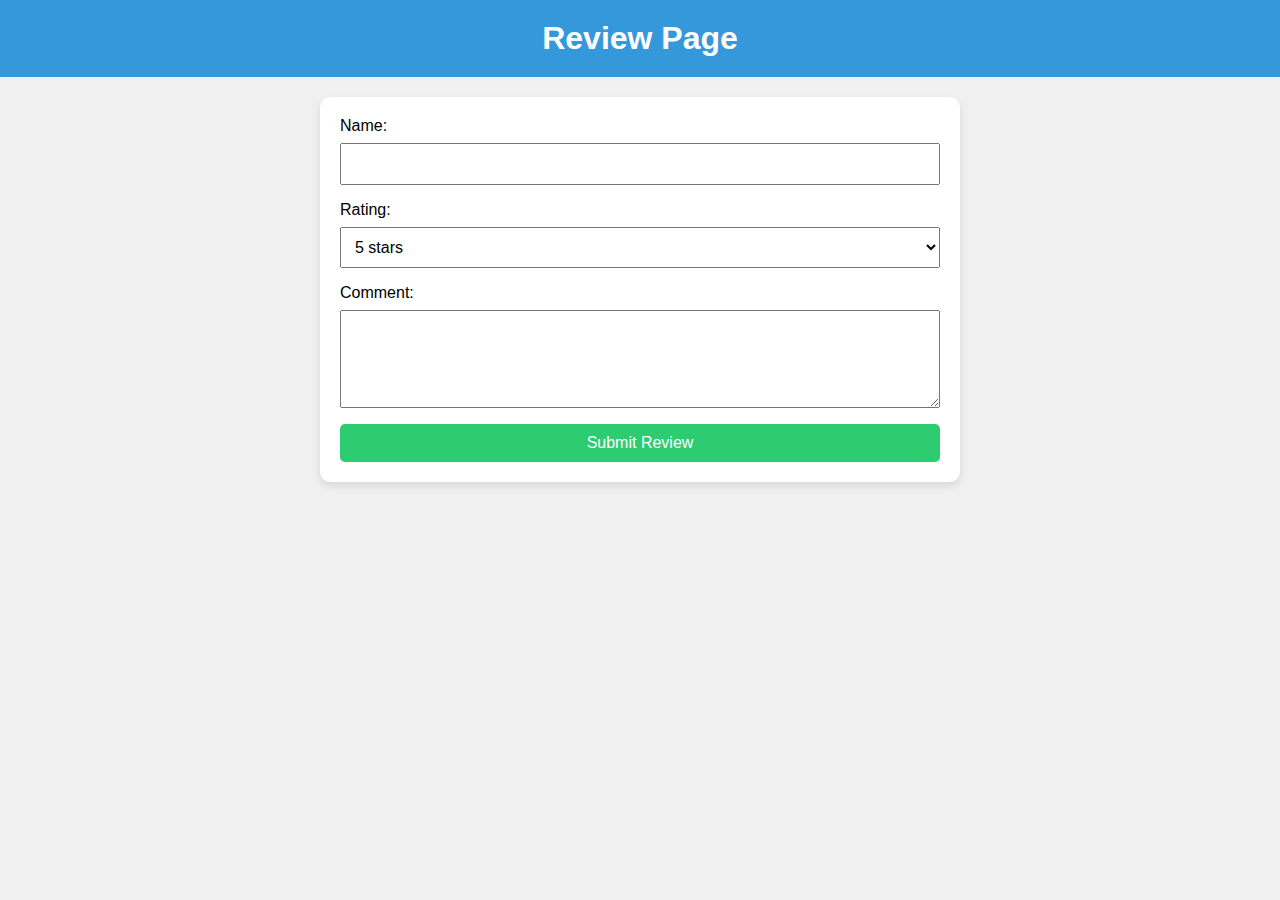
==== review.html @ 5f3b4e58 "Successful" ====
<!DOCTYPE html>
<html lang="en">

<head>
    <meta charset="UTF-8">
    <meta name="viewport" content="width=device-width, initial-scale=1.0">
    <title>Review Page</title>
    <link rel="stylesheet" href="review.css">
</head>

<body>

    <header>
        <h1>Review Page</h1>
    </header>

    <main>
        <form id="reviewForm">
            <label for="name">Name:</label>
            <input type="text" id="name" name="name" required>

            <label for="rating">Rating:</label>
            <select id="rating" name="rating" required>
                <option value="5">5 stars</option>
                <option value="4">4 stars</option>
                <option value="3">3 stars</option>
                <option value="2">2 stars</option>
                <option value="1">1 star</option>
            </select>

            <label for="comment">Comment:</label>
            <textarea id="comment" name="comment" rows="4" required></textarea>

            <button type="submit">Submit Review</button>
        </form>
    </main>

    <script src="review-scripts.js"></script>
</body>

</html>
---- review.css ----
body {
    font-family: 'Arial', sans-serif;
    margin: 0;
    padding: 0;
    background-color: #f0f0f0;
}

header {
    background-color: #3498db;
    color: #fff;
    text-align: center;
    padding: 20px;
}

header h1 {
    margin: 0;
}

main {
    max-width: 600px;
    margin: 20px auto;
    padding: 20px;
    background-color: #fff;
    border-radius: 10px;
    box-shadow: 0 4px 8px rgba(0, 0, 0, 0.1);
}

form {
    display: flex;
    flex-direction: column;
}

label {
    margin-bottom: 8px;
}

input,
select,
textarea {
    margin-bottom: 16px;
    padding: 10px;
    font-size: 16px;
}

button {
    padding: 10px 20px;
    font-size: 16px;
    background-color: #2ecc71;
    color: #fff;
    cursor: pointer;
    border: none;
    border-radius: 5px;
}
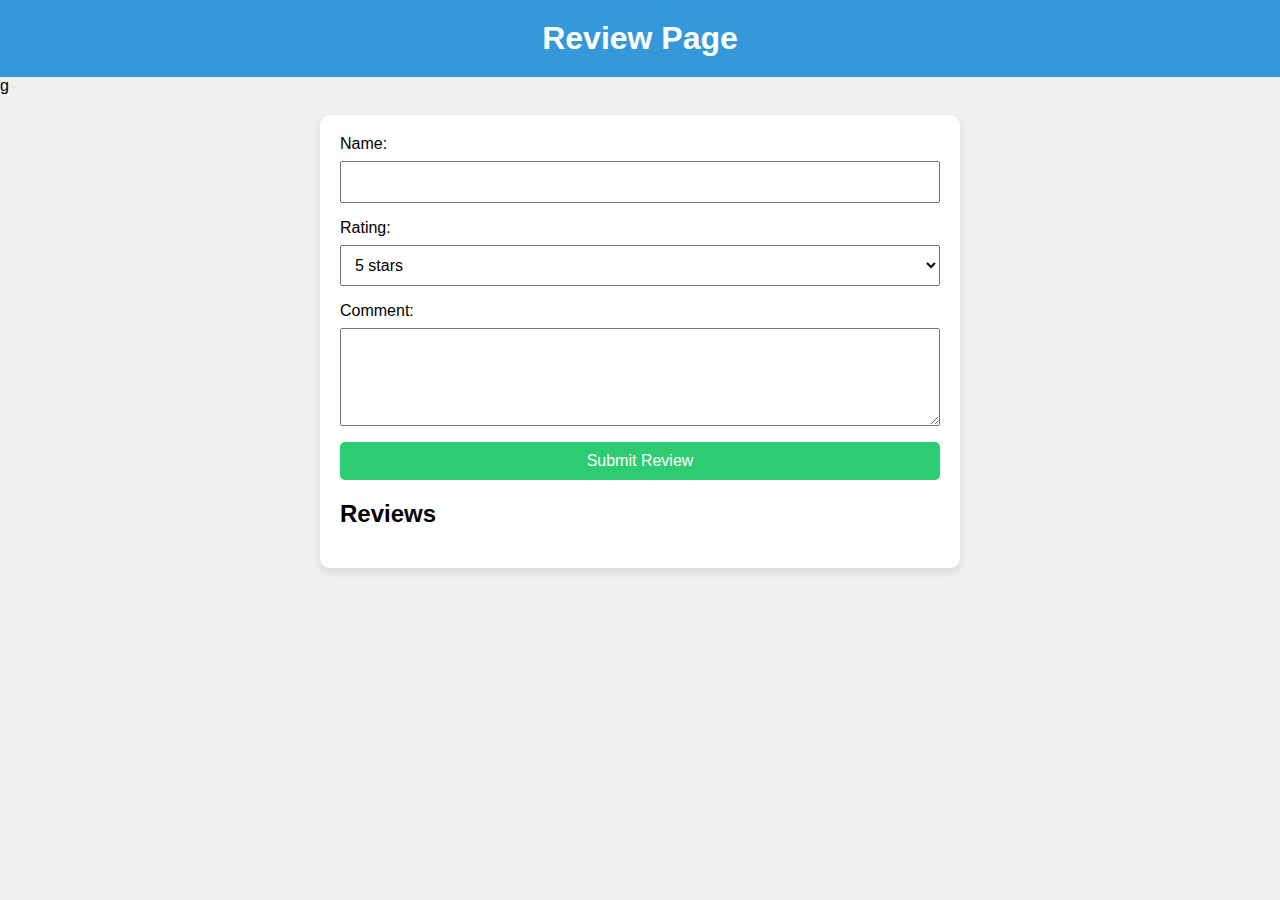
==== commit 6a1f42a1: "sucess" ====
--- a/review.html
+++ b/review.html
@@ -13,7 +13,7 @@
     <header>
         <h1>Review Page</h1>
     </header>
-
+g
     <main>
         <form id="reviewForm">
             <label for="name">Name:</label>
@@ -33,6 +33,12 @@
 
             <button type="submit">Submit Review</button>
         </form>
+
+        <!-- Display reviews section -->
+        <section id="reviewsSection">
+            <h2>Reviews</h2>
+            <ul id="reviewsList"></ul>
+        </section>
     </main>
 
     <script src="review-scripts.js"></script>
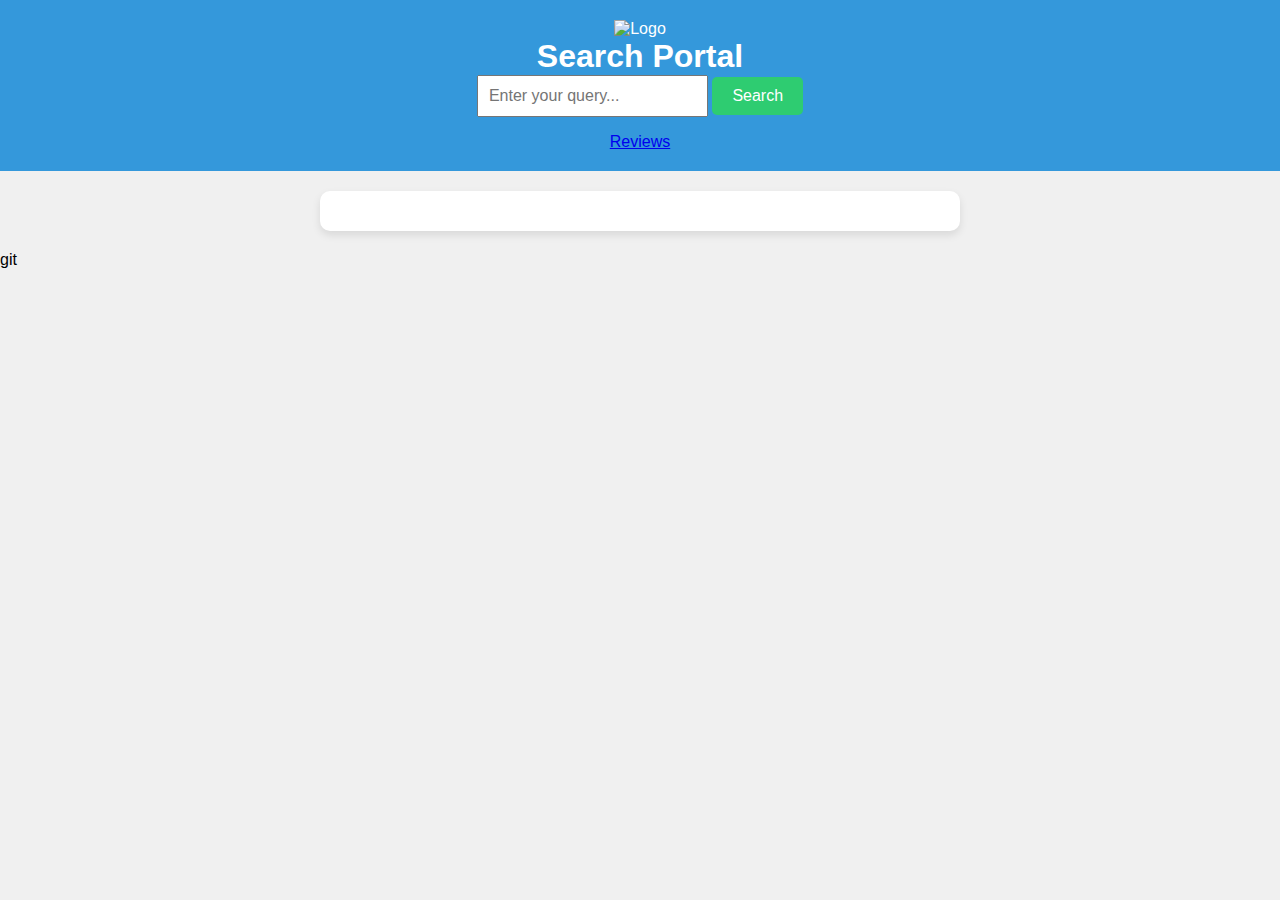
==== commit ebff2c95: "s" ====
--- a/review.html
+++ b/review.html
@@ -4,44 +4,33 @@
 <head>
     <meta charset="UTF-8">
     <meta name="viewport" content="width=device-width, initial-scale=1.0">
-    <title>Review Page</title>
+    <title>Search Portal</title>
     <link rel="stylesheet" href="review.css">
 </head>
 
 <body>
 
     <header>
-        <h1>Review Page</h1>
+        <img src="path/to/your/logo.png" alt="Logo" id="logo">
+        <div class="header-content">
+            <h1>Search Portal</h1>
+            <div class="search-container">
+                <input type="text" id="searchInput" placeholder="Enter your query...">
+                <button onclick="showMockResults()">Search</button>
+            </div>
+            <div class="nav-links">
+                <a href="review.html">Reviews</a>
+            </div>
+        </div>
     </header>
-g
+
     <main>
-        <form id="reviewForm">
-            <label for="name">Name:</label>
-            <input type="text" id="name" name="name" required>
-
-            <label for="rating">Rating:</label>
-            <select id="rating" name="rating" required>
-                <option value="5">5 stars</option>
-                <option value="4">4 stars</option>
-                <option value="3">3 stars</option>
-                <option value="2">2 stars</option>
-                <option value="1">1 star</option>
-            </select>
-
-            <label for="comment">Comment:</label>
-            <textarea id="comment" name="comment" rows="4" required></textarea>
-
-            <button type="submit">Submit Review</button>
-        </form>
-
-        <!-- Display reviews section -->
-        <section id="reviewsSection">
-            <h2>Reviews</h2>
-            <ul id="reviewsList"></ul>
-        </section>
+        <!-- Rest of your content -->
     </main>
 
-    <script src="review-scripts.js"></script>
+    <script src="https://code.jquery.com/jquery-3.6.4.min.js"></script>
+    <script src="scripts.js"></script>
 </body>
 
 </html>
+git 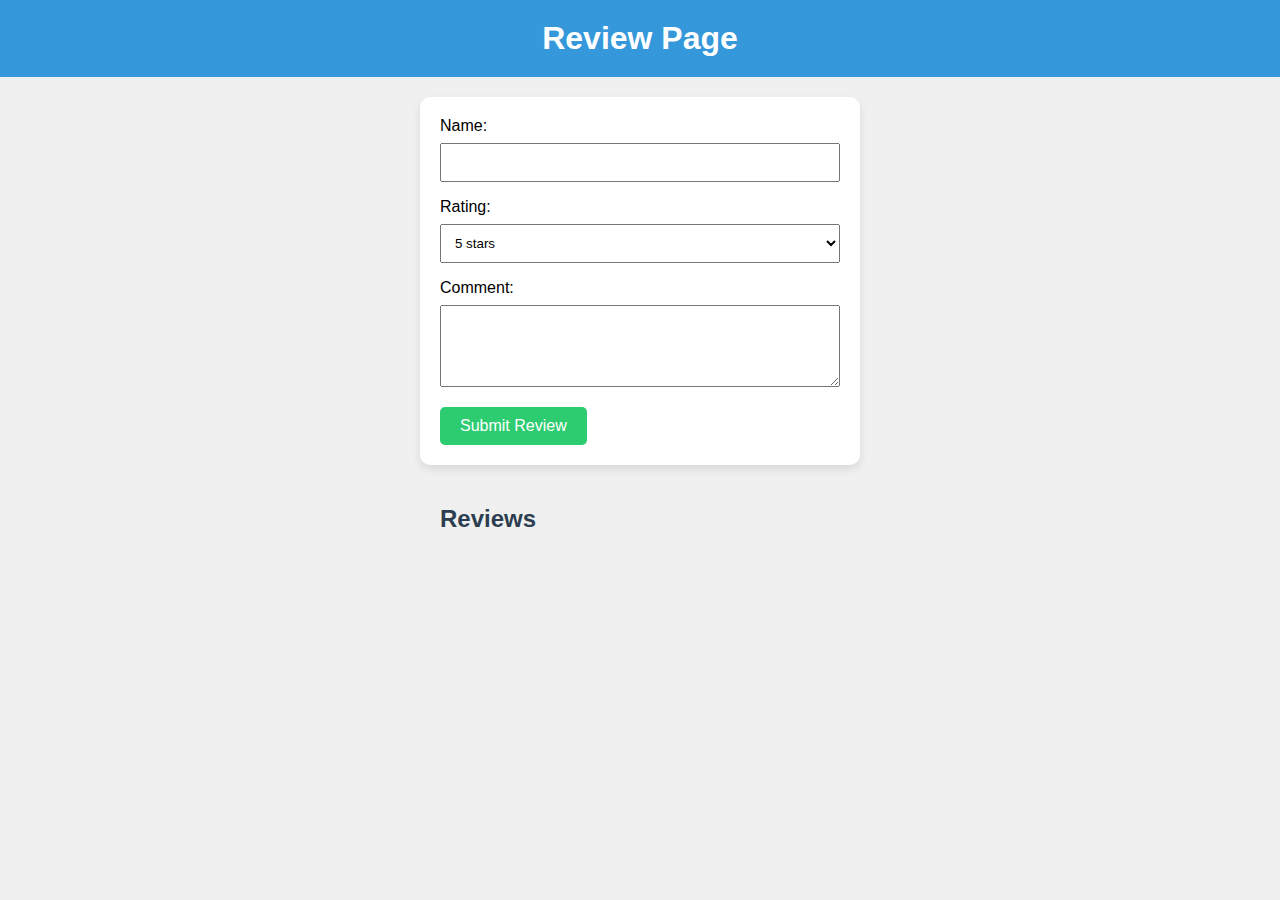
==== commit 3d920712: "s" ====
--- a/review.html
+++ b/review.html
@@ -4,33 +4,44 @@
 <head>
     <meta charset="UTF-8">
     <meta name="viewport" content="width=device-width, initial-scale=1.0">
-    <title>Search Portal</title>
+    <title>Review Page</title>
     <link rel="stylesheet" href="review.css">
 </head>
 
 <body>
 
     <header>
-        <img src="path/to/your/logo.png" alt="Logo" id="logo">
-        <div class="header-content">
-            <h1>Search Portal</h1>
-            <div class="search-container">
-                <input type="text" id="searchInput" placeholder="Enter your query...">
-                <button onclick="showMockResults()">Search</button>
-            </div>
-            <div class="nav-links">
-                <a href="review.html">Reviews</a>
-            </div>
-        </div>
+        <h1>Review Page</h1>
     </header>
 
     <main>
-        <!-- Rest of your content -->
+        <form id="reviewForm">
+            <label for="name">Name:</label>
+            <input type="text" id="name" name="name" required>
+
+            <label for="rating">Rating:</label>
+            <select id="rating" name="rating" required>
+                <option value="5">5 stars</option>
+                <option value="4">4 stars</option>
+                <option value="3">3 stars</option>
+                <option value="2">2 stars</option>
+                <option value="1">1 star</option>
+            </select>
+
+            <label for="comment">Comment:</label>
+            <textarea id="comment" name="comment" rows="4" required></textarea>
+
+            <button type="submit">Submit Review</button>
+        </form>
+
+        <!-- Display reviews section -->
+        <section id="reviewsSection">
+            <h2>Reviews</h2>
+            <ul id="reviewsList"></ul>
+        </section>
     </main>
 
-    <script src="https://code.jquery.com/jquery-3.6.4.min.js"></script>
-    <script src="scripts.js"></script>
+    <script src="review-scripts.js"></script>
 </body>
 
 </html>
-git --- a/review.css
+++ b/review.css
@@ -17,37 +17,66 @@
 }
 
 main {
-    max-width: 600px;
-    margin: 20px auto;
+    display: flex;
+    flex-direction: column;
+    align-items: center;
     padding: 20px;
+}
+
+form {
+    width: 60%;
+    max-width: 400px;
     background-color: #fff;
+    padding: 20px;
     border-radius: 10px;
     box-shadow: 0 4px 8px rgba(0, 0, 0, 0.1);
 }
 
-form {
-    display: flex;
-    flex-direction: column;
-}
-
-label {
+form label {
+    display: block;
     margin-bottom: 8px;
 }
 
-input,
-select,
-textarea {
+form input,
+form select,
+form textarea {
+    width: 100%;
+    padding: 10px;
     margin-bottom: 16px;
-    padding: 10px;
-    font-size: 16px;
+    box-sizing: border-box;
 }
 
-button {
+form button {
+    background-color: #2ecc71;
+    color: #fff;
     padding: 10px 20px;
     font-size: 16px;
-    background-color: #2ecc71;
-    color: #fff;
     cursor: pointer;
     border: none;
     border-radius: 5px;
 }
+
+#reviewsSection {
+    margin-top: 20px;
+    width: 60%;
+    max-width: 400px;
+}
+
+#reviewsSection h2 {
+    color: #2c3e50;
+}
+
+#reviewsList {
+    list-style-type: none;
+    padding: 0;
+    margin: 0;
+}
+
+#reviewsList li {
+    background-color: #fff;
+    border: 1px solid #ddd;
+    border-radius: 5px;
+    margin-bottom: 10px;
+    padding: 10px;
+    box-shadow: 0 4px 8px rgba(0, 0, 0, 0.1);
+}
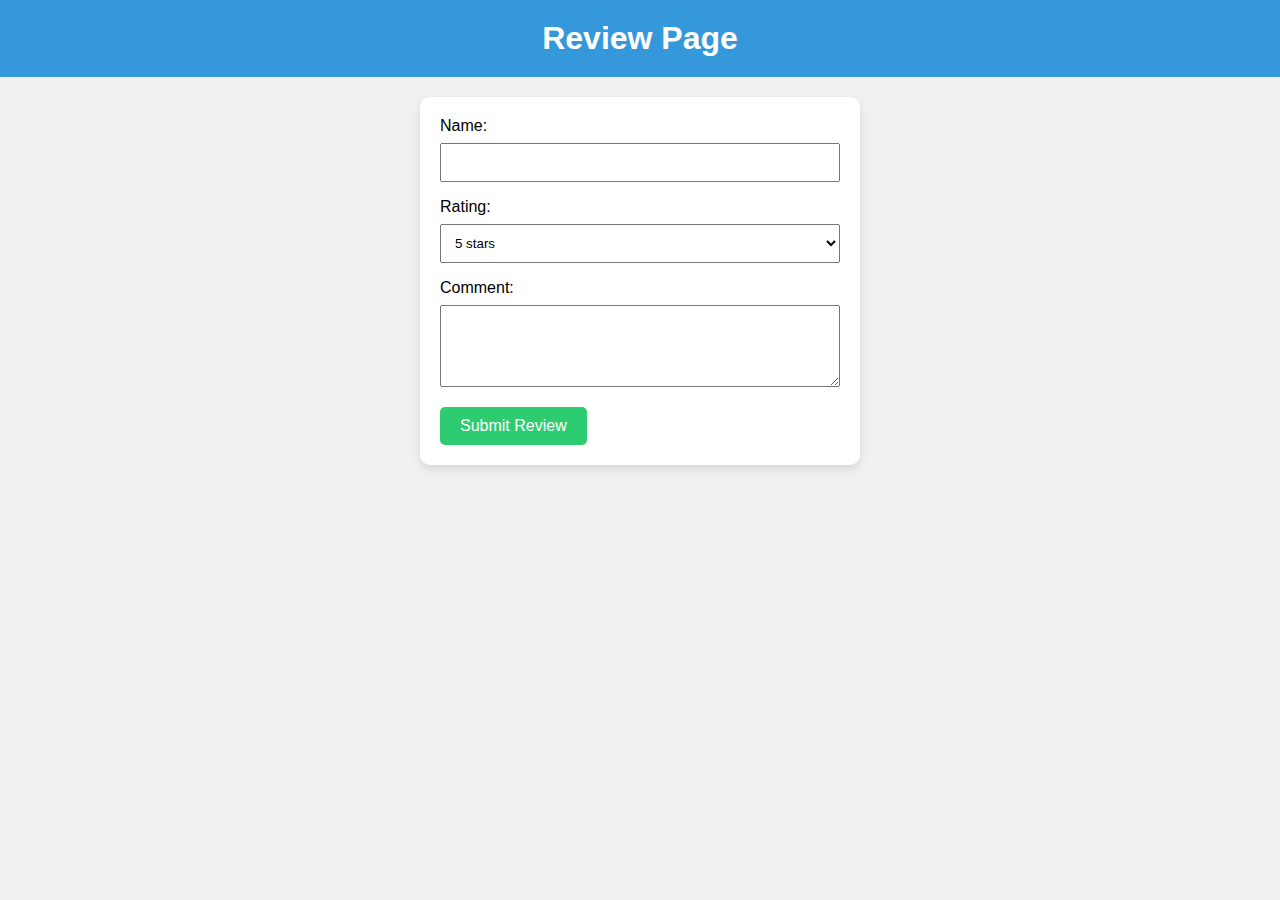
==== commit 93f51b39: "S" ====
--- a/review.html
+++ b/review.html
@@ -34,11 +34,7 @@
             <button type="submit">Submit Review</button>
         </form>
 
-        <!-- Display reviews section -->
-        <section id="reviewsSection">
-            <h2>Reviews</h2>
-            <ul id="reviewsList"></ul>
-        </section>
+        
     </main>
 
     <script src="review-scripts.js"></script>
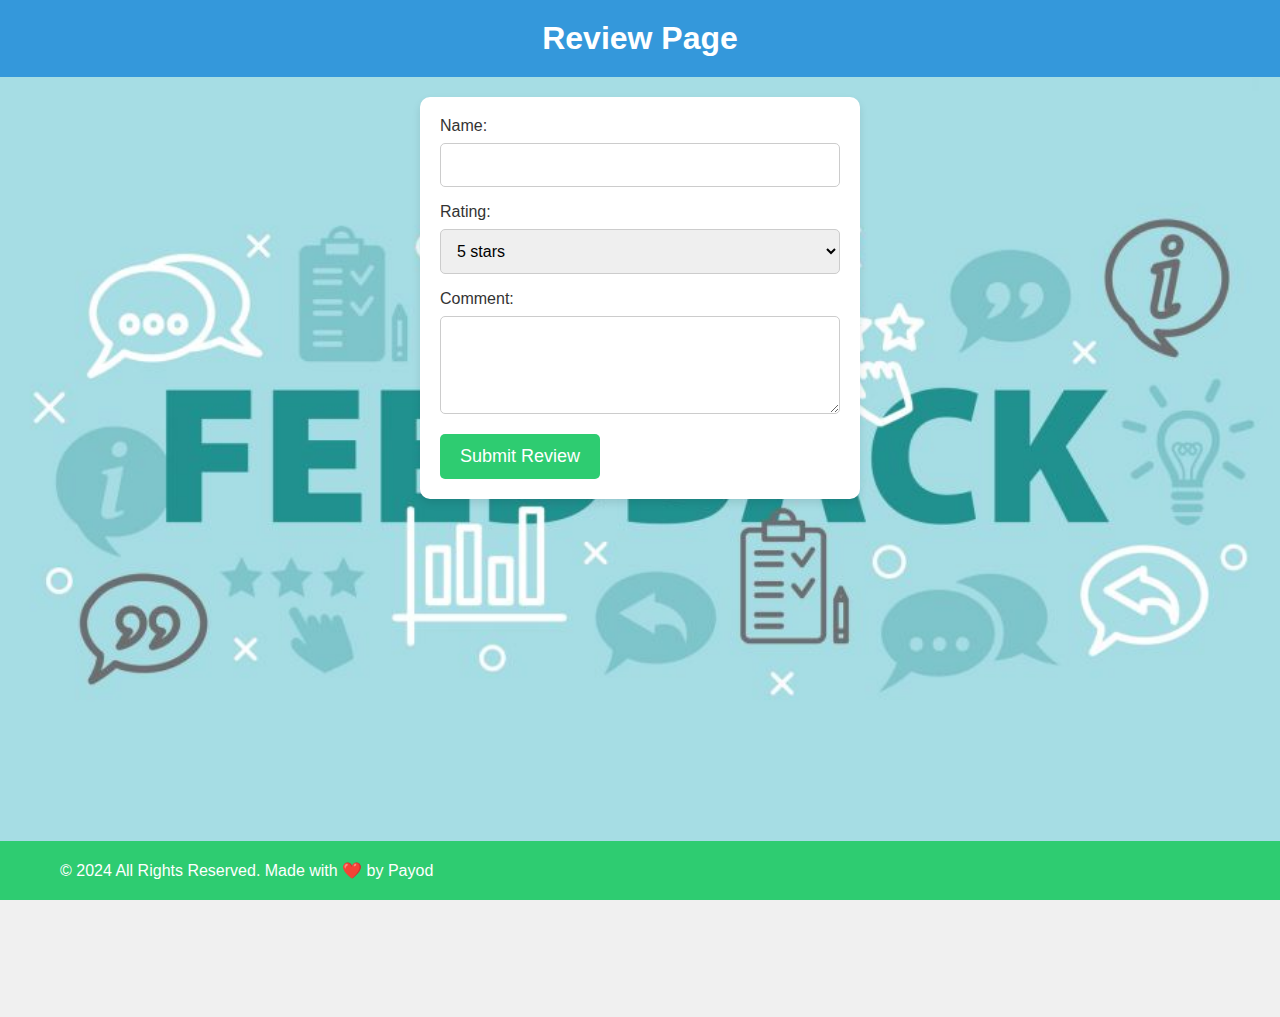
==== commit 987dc3fa: "S" ====
--- a/review.html
+++ b/review.html
@@ -39,5 +39,11 @@
 
     <script src="review-scripts.js"></script>
 </body>
+<footer>
+    <div class="footer-container">
+        <p>&copy; 2024 All Rights Reserved. Made with ❤️ by Payod</p>
+    </div>
+</footer>
+
 
 </html>
--- a/review.css
+++ b/review.css
@@ -3,6 +3,7 @@
     margin: 0;
     padding: 0;
     background-color: #f0f0f0;
+    
 }
 
 header {
@@ -21,7 +22,13 @@
     flex-direction: column;
     align-items: center;
     padding: 20px;
+    background-image: url('Images/Review.jpg'); /* Replace with the correct image path */
+    background-size: cover;
+    background-position: center;
+    background-attachment: fixed; /* Fixed background to prevent scrolling */
+    height: 100vh;
 }
+
 
 form {
     width: 60%;
@@ -35,25 +42,36 @@
 form label {
     display: block;
     margin-bottom: 8px;
+    color: #333; /* Adjusted label color */
 }
 
 form input,
 form select,
 form textarea {
     width: 100%;
-    padding: 10px;
+    padding: 12px; /* Slightly increased padding for better appearance */
     margin-bottom: 16px;
     box-sizing: border-box;
+    border: 1px solid #ccc;
+    border-radius: 5px;
+    outline: none;
+    font-size: 16px;
 }
 
 form button {
     background-color: #2ecc71;
     color: #fff;
-    padding: 10px 20px;
-    font-size: 16px;
+    padding: 12px 20px; /* Adjusted padding for better button appearance */
+    font-size: 18px; /* Increased font size for better visibility */
     cursor: pointer;
     border: none;
     border-radius: 5px;
+    transition: background-color 0.3s, box-shadow 0.3s;
+}
+
+form button:hover {
+    background-color: #27ae60; /* Darker green on hover */
+    box-shadow: 0 0 20px rgba(0, 0, 0, 0.2);
 }
 
 #reviewsSection {
@@ -75,8 +93,84 @@
 #reviewsList li {
     background-color: #fff;
     border: 1px solid #ddd;
-    border-radius: 5px;
-    margin-bottom: 10px;
-    padding: 10px;
+    border-radius: 8px; /* Slightly increased border radius for a smoother look */
+    margin-bottom: 15px;
+    padding: 15px;
     box-shadow: 0 4px 8px rgba(0, 0, 0, 0.1);
+    transition: transform 0.3s;
 }
+
+#reviewsList li:hover {
+    transform: translateY(-5px); /* Lift the review on hover */
+}
+/* Updated review.css */
+footer {
+    background-color: #34495e;
+    color: #fff;
+    text-align: center;
+    padding: 20px;
+    position: fixed;
+    bottom: 0;
+    width: 100%;
+}
+
+.footer-container {
+    max-width: 1200px;
+    margin: 0 auto;
+    display: flex;
+    justify-content: space-between;
+    align-items: center;
+}
+
+.footer-container p {
+    margin: 0;
+}
+
+.footer-links {
+    display: flex;
+    gap: 20px;
+}
+
+.footer-links a {
+    color: #fff;
+    text-decoration: none;
+    transition: color 0.3s;
+}
+
+.footer-links a:hover {
+    color: #2ecc71;
+}
+/* Updated styles.css */
+footer {
+    background-color: #2ecc71;
+    color: #fff;
+    text-align: center;
+    padding: 20px;
+}
+
+.footer-container {
+    max-width: 1200px;
+    margin: 0 auto;
+    display: flex;
+    justify-content: space-between;
+    align-items: center;
+}
+
+.footer-container p {
+    margin: 0;
+}
+
+.footer-links {
+    display: flex;
+    gap: 20px;
+}
+
+.footer-links a {
+    color: #fff;
+    text-decoration: none;
+    transition: color 0.3s;
+}
+
+.footer-links a:hover {
+    color: #3498db;
+}
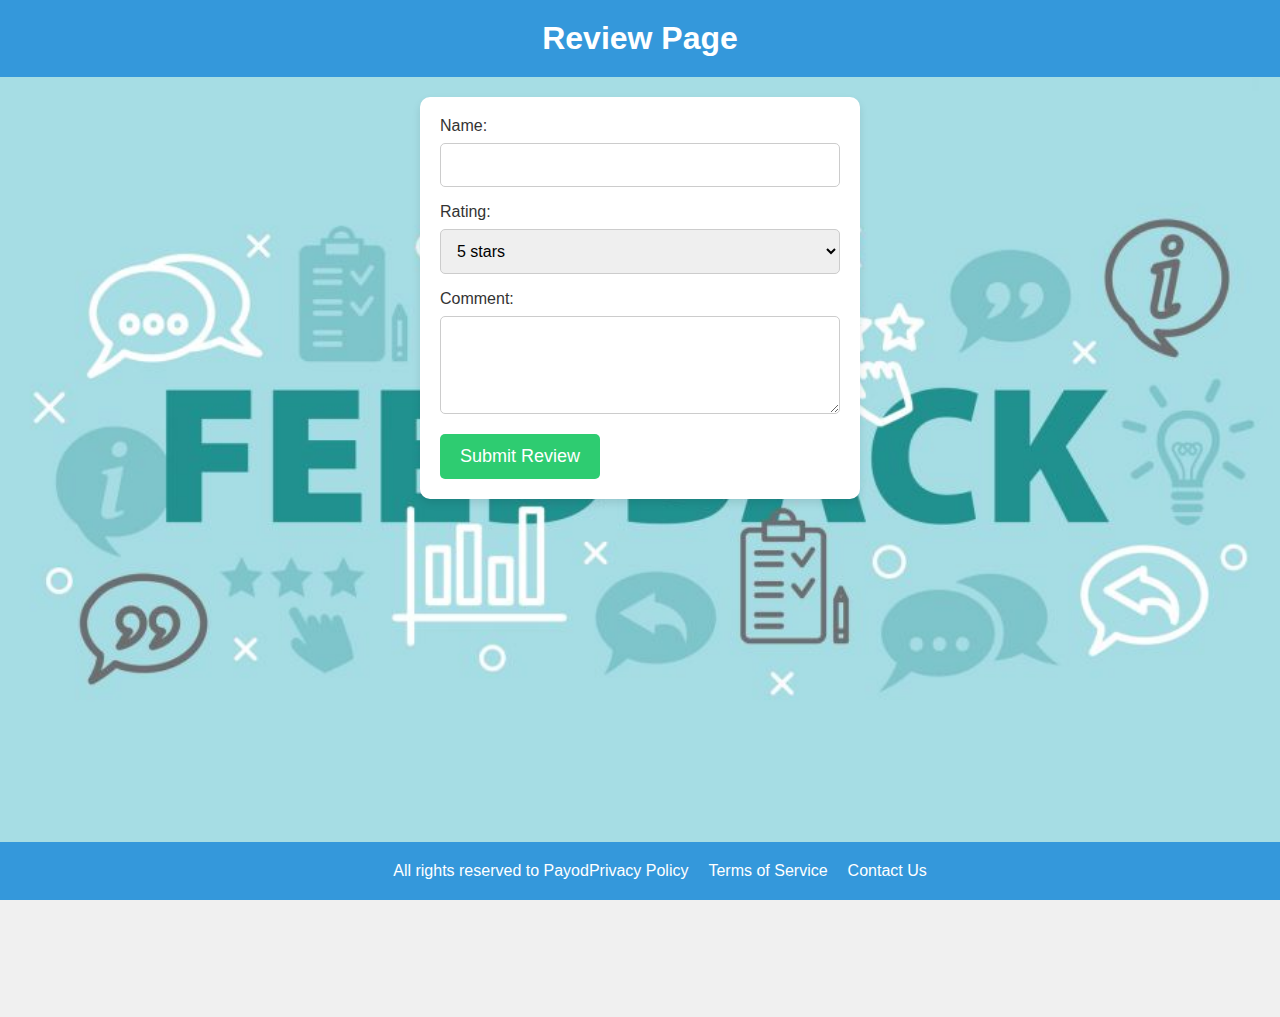
==== commit 612f6bc2: "S" ====
--- a/review.html
+++ b/review.html
@@ -36,14 +36,19 @@
 
         
     </main>
+    <footer>
+        <div class="footer-container">
+            <p>All rights reserved to Payod</p>
+            <div class="footer-links">
+                <a href="#">Privacy Policy</a>
+                <a href="#">Terms of Service</a>
+                <a href="#">Contact Us</a>
+            </div>
+        </div>
+    </footer>
 
     <script src="review-scripts.js"></script>
 </body>
-<footer>
-    <div class="footer-container">
-        <p>&copy; 2024 All Rights Reserved. Made with ❤️ by Payod</p>
-    </div>
-</footer>
 
 
 </html>
--- a/review.css
+++ b/review.css
@@ -103,22 +103,23 @@
 #reviewsList li:hover {
     transform: translateY(-5px); /* Lift the review on hover */
 }
-/* Updated review.css */
+/* Updated review.css for review.html */
 footer {
-    background-color: #34495e;
+    background-color: #3498db; /* Match with the header color */
     color: #fff;
     text-align: center;
     padding: 20px;
     position: fixed;
     bottom: 0;
     width: 100%;
+    z-index: 1000; /* Ensure the footer is above other elements */
 }
 
 .footer-container {
     max-width: 1200px;
     margin: 0 auto;
     display: flex;
-    justify-content: space-between;
+    justify-content: center;
     align-items: center;
 }
 
@@ -140,37 +141,4 @@
 .footer-links a:hover {
     color: #2ecc71;
 }
-/* Updated styles.css */
-footer {
-    background-color: #2ecc71;
-    color: #fff;
-    text-align: center;
-    padding: 20px;
-}
 
-.footer-container {
-    max-width: 1200px;
-    margin: 0 auto;
-    display: flex;
-    justify-content: space-between;
-    align-items: center;
-}
-
-.footer-container p {
-    margin: 0;
-}
-
-.footer-links {
-    display: flex;
-    gap: 20px;
-}
-
-.footer-links a {
-    color: #fff;
-    text-decoration: none;
-    transition: color 0.3s;
-}
-
-.footer-links a:hover {
-    color: #3498db;
-}
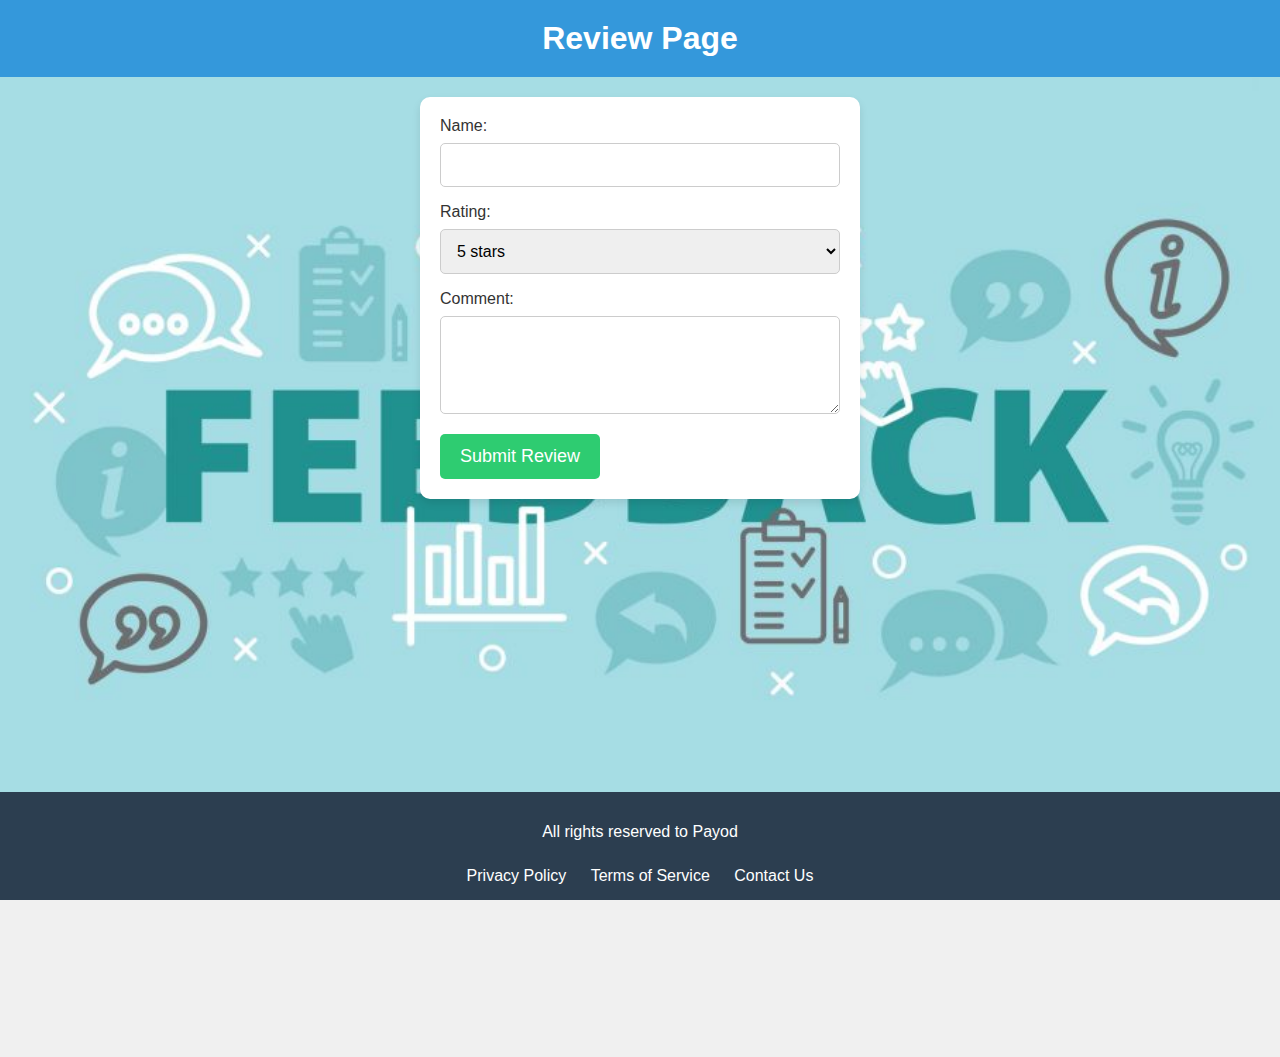
==== commit ad3aa766: "S" ====
--- a/review.html
+++ b/review.html
@@ -46,7 +46,8 @@
             </div>
         </div>
     </footer>
-
+    
+    <script src="https://code.jquery.com/jquery-3.6.4.min.js"></script>
     <script src="review-scripts.js"></script>
 </body>
 
--- a/review.css
+++ b/review.css
@@ -103,42 +103,36 @@
 #reviewsList li:hover {
     transform: translateY(-5px); /* Lift the review on hover */
 }
-/* Updated review.css for review.html */
+/* Existing styles remain unchanged */
+
+/* Added styles for the footer */
 footer {
-    background-color: #3498db; /* Match with the header color */
+    background-color: #2c3e50; /* Adjusted color to match the header */
     color: #fff;
     text-align: center;
-    padding: 20px;
+    padding: 15px 0;
     position: fixed;
     bottom: 0;
     width: 100%;
-    z-index: 1000; /* Ensure the footer is above other elements */
 }
 
 .footer-container {
-    max-width: 1200px;
-    margin: 0 auto;
     display: flex;
-    justify-content: center;
+    flex-direction: column;
     align-items: center;
 }
 
-.footer-container p {
-    margin: 0;
-}
-
 .footer-links {
-    display: flex;
-    gap: 20px;
+    margin-top: 10px;
 }
 
 .footer-links a {
     color: #fff;
+    margin: 0 10px;
     text-decoration: none;
-    transition: color 0.3s;
 }
 
-.footer-links a:hover {
-    color: #2ecc71;
+/* Added styles for the main content */
+main {
+    padding-bottom: 60px; /* Adjusted padding to avoid overlapping with footer */
 }
-
